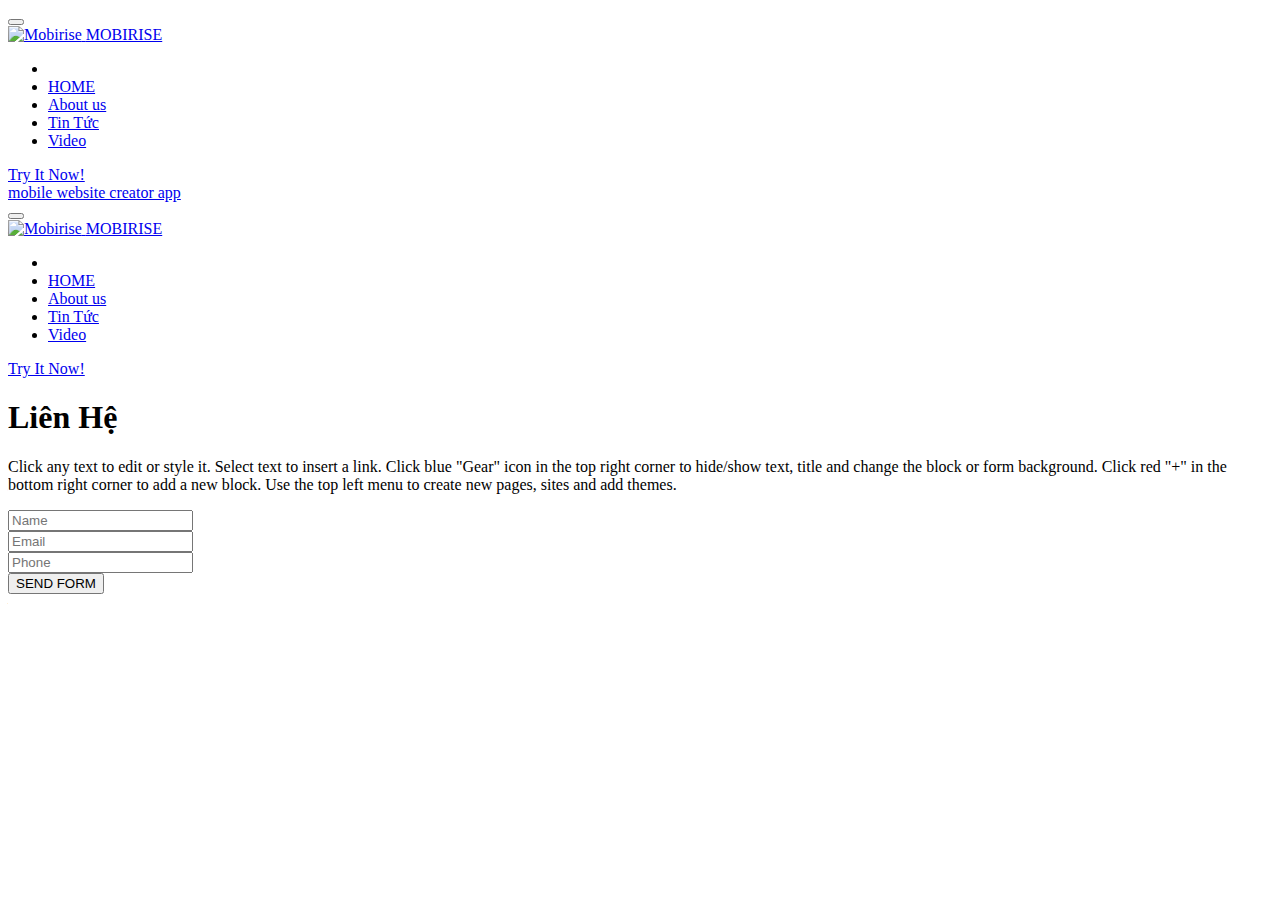
==== contacts.html @ 396dc6ab "Add files via upload" ====
<!DOCTYPE html>
<html >
<head>
  <!-- Site made with Mobirise Website Builder v4.6.5, https://mobirise.com -->
  <meta charset="UTF-8">
  <meta http-equiv="X-UA-Compatible" content="IE=edge">
  <meta name="generator" content="Mobirise v4.6.5, mobirise.com">
  <meta name="viewport" content="width=device-width, initial-scale=1, minimum-scale=1">
  <link rel="shortcut icon" href="assets/images/logo2.png" type="image/x-icon">
  <meta name="description" content="Web Site Creator Description">
  <title>CONTACT ME</title>
  <link rel="stylesheet" href="assets/web/assets/mobirise-icons/mobirise-icons.css">
  <link rel="stylesheet" href="assets/tether/tether.min.css">
  <link rel="stylesheet" href="assets/bootstrap/css/bootstrap.min.css">
  <link rel="stylesheet" href="assets/bootstrap/css/bootstrap-grid.min.css">
  <link rel="stylesheet" href="assets/bootstrap/css/bootstrap-reboot.min.css">
  <link rel="stylesheet" href="assets/socicon/css/styles.css">
  <link rel="stylesheet" href="assets/animatecss/animate.min.css">
  <link rel="stylesheet" href="assets/dropdown/css/style.css">
  <link rel="stylesheet" href="assets/theme/css/style.css">
  <link href="assets/fonts/style.css" rel="stylesheet">
  <link rel="stylesheet" href="assets/mobirise/css/mbr-additional.css" type="text/css">
  
  
  
</head>
<body>
  <section class="menu cid-qKFz2SbFtO" once="menu" id="menu1-o">

    

    <nav class="navbar navbar-expand beta-menu navbar-dropdown align-items-center navbar-fixed-top navbar-toggleable-sm">
        <button class="navbar-toggler navbar-toggler-right" type="button" data-toggle="collapse" data-target="#navbarSupportedContent" aria-controls="navbarSupportedContent" aria-expanded="false" aria-label="Toggle navigation">
            <div class="hamburger">
                <span></span>
                <span></span>
                <span></span>
                <span></span>
            </div>
        </button>
        <div class="menu-logo">
            <div class="navbar-brand">
                <span class="navbar-logo">
                    <a href="https://mobirise.com">
                         <img src="assets/images/logo2.png" alt="Mobirise" style="height: 4.8rem;">
                    </a>
                </span>
                <span class="navbar-caption-wrap">
                    <a class="navbar-caption text-white display-4" href="https://mobirise.com">
                        MOBIRISE
                    </a>
                </span>
            </div>
        </div>
        <div class="collapse navbar-collapse" id="navbarSupportedContent">
            <ul class="navbar-nav nav-dropdown" data-app-modern-menu="true"><li class="nav-item">
                    <a class="nav-link link text-white display-4" href="http://hathuuyen.tk" target="_blank"></a>
                </li>
                <li class="nav-item"><a class="nav-link link text-white display-4" href="contacts.html" target="_blank"><span class="mbri-home mbr-iconfont mbr-iconfont-btn"></span>HOME</a></li><li class="nav-item"><a class="nav-link link text-white display-4" href="contacts.html" target="_blank">
                        
                        About us
                    </a></li><li class="nav-item"><a class="nav-link link text-white display-4" href="tintuc.html" target="_blank">Tin Tức</a></li><li class="nav-item"><a class="nav-link link text-white display-4" href="video.html"><span class="socicon socicon-youtube mbr-iconfont mbr-iconfont-btn"></span>
                        
                        Video</a></li></ul>
            <div class="navbar-buttons mbr-section-btn"><a class="btn btn-sm btn-primary display-4" href="https://mobirise.com">
                    <span class="mbri-save mbr-iconfont mbr-iconfont-btn "></span>
                    Try It Now!
                </a></div>
        </div>
    </nav>
</section>

<section class="engine"><a href="https://mobirise.ws/n">mobile website creator app</a></section><section class="menu cid-qKFz2VegOf" once="menu" id="menu1-p">

    

    <nav class="navbar navbar-expand beta-menu navbar-dropdown align-items-center navbar-fixed-top navbar-toggleable-sm">
        <button class="navbar-toggler navbar-toggler-right" type="button" data-toggle="collapse" data-target="#navbarSupportedContent" aria-controls="navbarSupportedContent" aria-expanded="false" aria-label="Toggle navigation">
            <div class="hamburger">
                <span></span>
                <span></span>
                <span></span>
                <span></span>
            </div>
        </button>
        <div class="menu-logo">
            <div class="navbar-brand">
                <span class="navbar-logo">
                    <a href="https://mobirise.com">
                         <img src="assets/images/logo2.png" alt="Mobirise" style="height: 4.8rem;">
                    </a>
                </span>
                <span class="navbar-caption-wrap">
                    <a class="navbar-caption text-white display-4" href="https://mobirise.com">
                        MOBIRISE
                    </a>
                </span>
            </div>
        </div>
        <div class="collapse navbar-collapse" id="navbarSupportedContent">
            <ul class="navbar-nav nav-dropdown" data-app-modern-menu="true"><li class="nav-item">
                    <a class="nav-link link text-white display-4" href="http://hathuuyen.tk" target="_blank"></a>
                </li>
                <li class="nav-item"><a class="nav-link link text-white display-4" href="contacts.html" target="_blank"><span class="mbri-home mbr-iconfont mbr-iconfont-btn"></span>HOME</a></li><li class="nav-item"><a class="nav-link link text-white display-4" href="contacts.html" target="_blank">
                        
                        About us
                    </a></li><li class="nav-item"><a class="nav-link link text-white display-4" href="tintuc.html" target="_blank">Tin Tức</a></li><li class="nav-item"><a class="nav-link link text-white display-4" href="video.html"><span class="socicon socicon-youtube mbr-iconfont mbr-iconfont-btn"></span>
                        
                        Video</a></li></ul>
            <div class="navbar-buttons mbr-section-btn"><a class="btn btn-sm btn-primary display-4" href="https://mobirise.com">
                    <span class="mbri-save mbr-iconfont mbr-iconfont-btn "></span>
                    Try It Now!
                </a></div>
        </div>
    </nav>
</section>

<section class="cid-qKFCNGL3cT mbr-fullscreen" id="header15-x">

    

    

    <div class="container align-right">
<div class="row">
    <div class="mbr-white col-lg-8 col-md-7 content-container">
        <h1 class="mbr-section-title mbr-bold pb-3 mbr-fonts-style display-2">Liên Hệ</h1>
        <p class="mbr-text pb-3 mbr-fonts-style display-5">
            Click any text to edit or style it. Select text to insert a link. Click blue "Gear" icon in the top right corner to hide/show  text, title and change the block or form background. Click red "+" in the bottom right corner to add a new block. Use the top left menu to create new pages, sites and add themes.
        </p>
    </div>
    <div class="col-lg-4 col-md-5">
    <div class="form-container">
        <div class="media-container-column" data-form-type="formoid">
            <div data-form-alert="" hidden="" class="align-center">Thanks for filling out the form!</div>
            <form class="mbr-form" action="https://mobirise.com/" method="post" data-form-title="Mobirise Form"><input type="hidden" name="email" data-form-email="true" value="bwSqcItF0LrC31yUsfZGzx9VrJE07hKU7WYc2bICJsqHTTKKrIFwzJgzZ/4f5L4KVlJTXX7Ix1lKG95VVpi7Vm2IOqa4km8cyLlAo9cOJOwPOhtLzElz3k92OCeuGe2s" data-form-field="Email">
                <div data-for="name">
                    <div class="form-group">
                        <input type="text" class="form-control px-3" name="name" data-form-field="Name" placeholder="Name" required="" id="name-header15-x">
                    </div>
                </div>
                <div data-for="email">
                    <div class="form-group">
                        <input type="email" class="form-control px-3" name="email" data-form-field="Email" placeholder="Email" required="" id="email-header15-x">
                    </div>
                </div>
                <div data-for="phone">
                    <div class="form-group">
                        <input type="tel" class="form-control px-3" name="phone" data-form-field="Phone" placeholder="Phone" id="phone-header15-x">
                    </div>
                </div>
                
                <span class="input-group-btn"><button href="" type="submit" class="btn btn-secondary btn-form display-4">SEND FORM</button></span>
            </form>
        </div>
    </div>
    </div>
</div>
    </div>
    <div class="mbr-arrow hidden-sm-down" aria-hidden="true">
        <a href="#next">
            <i class="mbri-down mbr-iconfont"></i>
        </a>
    </div>
</section>


  <script src="assets/web/assets/jquery/jquery.min.js"></script>
  <script src="assets/popper/popper.min.js"></script>
  <script src="assets/tether/tether.min.js"></script>
  <script src="assets/bootstrap/js/bootstrap.min.js"></script>
  <script src="assets/smoothscroll/smooth-scroll.js"></script>
  <script src="assets/touchswipe/jquery.touch-swipe.min.js"></script>
  <script src="assets/viewportchecker/jquery.viewportchecker.js"></script>
  <script src="assets/dropdown/js/script.min.js"></script>
  <script src="assets/theme/js/script.js"></script>
  <script src="assets/formoid/formoid.min.js"></script>
  
  
 <div id="scrollToTop" class="scrollToTop mbr-arrow-up"><a style="text-align: center;"><i></i></a></div>
    <input name="animation" type="hidden">
  </body>
</html>
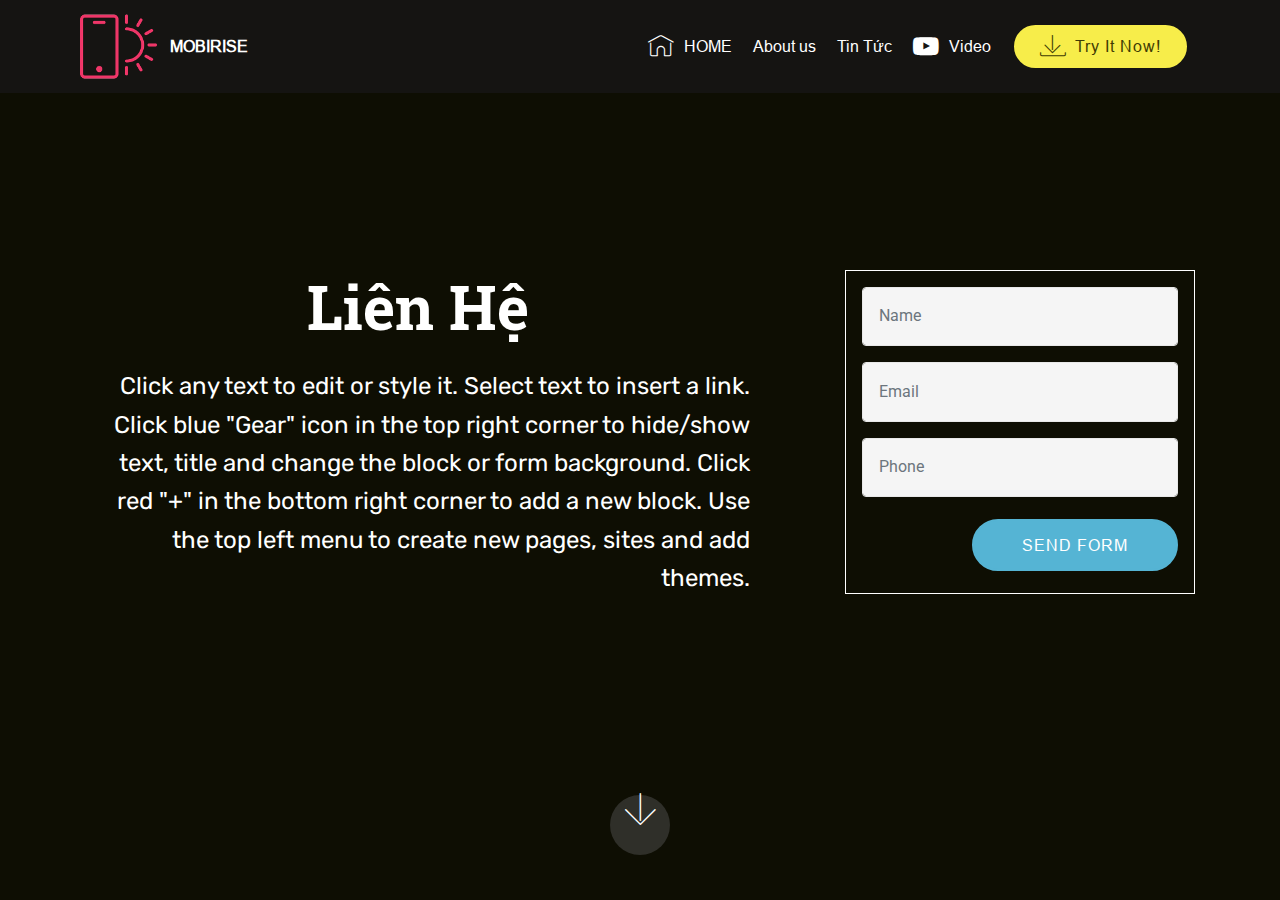
==== commit a316aa2b: "create github pages" ====
--- a/contacts.html
+++ b/contacts.html
@@ -70,7 +70,7 @@
     </nav>
 </section>
 
-<section class="engine"><a href="https://mobirise.ws/n">mobile website creator app</a></section><section class="menu cid-qKFz2VegOf" once="menu" id="menu1-p">
+<section class="engine"><a href="https://mobirise.ws/a">best free web site builder</a></section><section class="menu cid-qKFz2VegOf" once="menu" id="menu1-p">
 
     
 
@@ -133,7 +133,7 @@
     <div class="form-container">
         <div class="media-container-column" data-form-type="formoid">
             <div data-form-alert="" hidden="" class="align-center">Thanks for filling out the form!</div>
-            <form class="mbr-form" action="https://mobirise.com/" method="post" data-form-title="Mobirise Form"><input type="hidden" name="email" data-form-email="true" value="bwSqcItF0LrC31yUsfZGzx9VrJE07hKU7WYc2bICJsqHTTKKrIFwzJgzZ/4f5L4KVlJTXX7Ix1lKG95VVpi7Vm2IOqa4km8cyLlAo9cOJOwPOhtLzElz3k92OCeuGe2s" data-form-field="Email">
+            <form class="mbr-form" action="https://mobirise.com/" method="post" data-form-title="Mobirise Form"><input type="hidden" name="email" data-form-email="true" value="nn4Bva/i34y+NmISsoJu6Hv0yU/r4uu8bJZ+U4v2adSKkL7aMTbFUKXwUdRA5GdsGuzVd6P7dnBNYBqk16Cv6fXauxfHwZG9Ubfg2i+3289mTnTFXrrSwH2w12saWfkh" data-form-field="Email">
                 <div data-for="name">
                     <div class="form-group">
                         <input type="text" class="form-control px-3" name="name" data-form-field="Name" placeholder="Name" required="" id="name-header15-x">
--- a/assets/web/assets/mobirise-icons/mobirise-icons.css
+++ b/assets/web/assets/mobirise-icons/mobirise-icons.css
@@ -0,0 +1,476 @@
+@font-face {
+  font-family: 'MobiriseIcons';
+  src:  url('mobirise-icons.eot?spat4u');
+  src:  url('mobirise-icons.eot?spat4u#iefix') format('embedded-opentype'),
+    url('mobirise-icons.ttf?spat4u') format('truetype'),
+    url('mobirise-icons.woff?spat4u') format('woff'),
+    url('mobirise-icons.svg?spat4u#MobiriseIcons') format('svg');
+  font-weight: normal;
+  font-style: normal;
+}
+
+[class^="mbri-"], [class*=" mbri-"] {
+  /* use !important to prevent issues with browser extensions that change fonts */
+  font-family: MobiriseIcons !important;
+  speak: none;
+  font-style: normal;
+  font-weight: normal;
+  font-variant: normal;
+  text-transform: none;
+  line-height: 1;
+
+  /* Better Font Rendering =========== */
+  -webkit-font-smoothing: antialiased;
+  -moz-osx-font-smoothing: grayscale;
+}
+
+.mbri-add-submenu:before {
+  content: "\e900";
+}
+.mbri-alert:before {
+  content: "\e901";
+}
+.mbri-align-center:before {
+  content: "\e902";
+}
+.mbri-align-justify:before {
+  content: "\e903";
+}
+.mbri-align-left:before {
+  content: "\e904";
+}
+.mbri-align-right:before {
+  content: "\e905";
+}
+.mbri-android:before {
+  content: "\e906";
+}
+.mbri-apple:before {
+  content: "\e907";
+}
+.mbri-arrow-down:before {
+  content: "\e908";
+}
+.mbri-arrow-next:before {
+  content: "\e909";
+}
+.mbri-arrow-prev:before {
+  content: "\e90a";
+}
+.mbri-arrow-up:before {
+  content: "\e90b";
+}
+.mbri-bold:before {
+  content: "\e90c";
+}
+.mbri-bookmark:before {
+  content: "\e90d";
+}
+.mbri-bootstrap:before {
+  content: "\e90e";
+}
+.mbri-briefcase:before {
+  content: "\e90f";
+}
+.mbri-browse:before {
+  content: "\e910";
+}
+.mbri-bulleted-list:before {
+  content: "\e911";
+}
+.mbri-calendar:before {
+  content: "\e912";
+}
+.mbri-camera:before {
+  content: "\e913";
+}
+.mbri-cart-add:before {
+  content: "\e914";
+}
+.mbri-cart-full:before {
+  content: "\e915";
+}
+.mbri-cash:before {
+  content: "\e916";
+}
+.mbri-change-style:before {
+  content: "\e917";
+}
+.mbri-chat:before {
+  content: "\e918";
+}
+.mbri-clock:before {
+  content: "\e919";
+}
+.mbri-close:before {
+  content: "\e91a";
+}
+.mbri-cloud:before {
+  content: "\e91b";
+}
+.mbri-code:before {
+  content: "\e91c";
+}
+.mbri-contact-form:before {
+  content: "\e91d";
+}
+.mbri-credit-card:before {
+  content: "\e91e";
+}
+.mbri-cursor-click:before {
+  content: "\e91f";
+}
+.mbri-cust-feedback:before {
+  content: "\e920";
+}
+.mbri-database:before {
+  content: "\e921";
+}
+.mbri-delivery:before {
+  content: "\e922";
+}
+.mbri-desktop:before {
+  content: "\e923";
+}
+.mbri-devices:before {
+  content: "\e924";
+}
+.mbri-down:before {
+  content: "\e925";
+}
+.mbri-download:before {
+  content: "\e989";
+}
+.mbri-drag-n-drop:before {
+  content: "\e927";
+}
+.mbri-drag-n-drop2:before {
+  content: "\e928";
+}
+.mbri-edit:before {
+  content: "\e929";
+}
+.mbri-edit2:before {
+  content: "\e92a";
+}
+.mbri-error:before {
+  content: "\e92b";
+}
+.mbri-extension:before {
+  content: "\e92c";
+}
+.mbri-features:before {
+  content: "\e92d";
+}
+.mbri-file:before {
+  content: "\e92e";
+}
+.mbri-flag:before {
+  content: "\e92f";
+}
+.mbri-folder:before {
+  content: "\e930";
+}
+.mbri-gift:before {
+  content: "\e931";
+}
+.mbri-github:before {
+  content: "\e932";
+}
+.mbri-globe:before {
+  content: "\e933";
+}
+.mbri-globe-2:before {
+  content: "\e934";
+}
+.mbri-growing-chart:before {
+  content: "\e935";
+}
+.mbri-hearth:before {
+  content: "\e936";
+}
+.mbri-help:before {
+  content: "\e937";
+}
+.mbri-home:before {
+  content: "\e938";
+}
+.mbri-hot-cup:before {
+  content: "\e939";
+}
+.mbri-idea:before {
+  content: "\e93a";
+}
+.mbri-image-gallery:before {
+  content: "\e93b";
+}
+.mbri-image-slider:before {
+  content: "\e93c";
+}
+.mbri-info:before {
+  content: "\e93d";
+}
+.mbri-italic:before {
+  content: "\e93e";
+}
+.mbri-key:before {
+  content: "\e93f";
+}
+.mbri-laptop:before {
+  content: "\e940";
+}
+.mbri-layers:before {
+  content: "\e941";
+}
+.mbri-left-right:before {
+  content: "\e942";
+}
+.mbri-left:before {
+  content: "\e943";
+}
+.mbri-letter:before {
+  content: "\e944";
+}
+.mbri-like:before {
+  content: "\e945";
+}
+.mbri-link:before {
+  content: "\e946";
+}
+.mbri-lock:before {
+  content: "\e947";
+}
+.mbri-login:before {
+  content: "\e948";
+}
+.mbri-logout:before {
+  content: "\e949";
+}
+.mbri-magic-stick:before {
+  content: "\e94a";
+}
+.mbri-map-pin:before {
+  content: "\e94b";
+}
+.mbri-menu:before {
+  content: "\e94c";
+}
+.mbri-mobile:before {
+  content: "\e94d";
+}
+.mbri-mobile2:before {
+  content: "\e94e";
+}
+.mbri-mobirise:before {
+  content: "\e94f";
+}
+.mbri-more-horizontal:before {
+  content: "\e950";
+}
+.mbri-more-vertical:before {
+  content: "\e951";
+}
+.mbri-music:before {
+  content: "\e952";
+}
+.mbri-new-file:before {
+  content: "\e953";
+}
+.mbri-numbered-list:before {
+  content: "\e954";
+}
+.mbri-opened-folder:before {
+  content: "\e955";
+}
+.mbri-pages:before {
+  content: "\e956";
+}
+.mbri-paper-plane:before {
+  content: "\e957";
+}
+.mbri-paperclip:before {
+  content: "\e958";
+}
+.mbri-photo:before {
+  content: "\e959";
+}
+.mbri-photos:before {
+  content: "\e95a";
+}
+.mbri-pin:before {
+  content: "\e95b";
+}
+.mbri-play:before {
+  content: "\e95c";
+}
+.mbri-plus:before {
+  content: "\e95d";
+}
+.mbri-preview:before {
+  content: "\e95e";
+}
+.mbri-print:before {
+  content: "\e95f";
+}
+.mbri-protect:before {
+  content: "\e960";
+}
+.mbri-question:before {
+  content: "\e961";
+}
+.mbri-quote-left:before {
+  content: "\e962";
+}
+.mbri-quote-right:before {
+  content: "\e963";
+}
+.mbri-refresh:before {
+  content: "\e964";
+}
+.mbri-responsive:before {
+  content: "\e965";
+}
+.mbri-right:before {
+  content: "\e966";
+}
+.mbri-rocket:before {
+  content: "\e967";
+}
+.mbri-sad-face:before {
+  content: "\e968";
+}
+.mbri-sale:before {
+  content: "\e969";
+}
+.mbri-save:before {
+  content: "\e96a";
+}
+.mbri-search:before {
+  content: "\e96b";
+}
+.mbri-setting:before {
+  content: "\e96c";
+}
+.mbri-setting2:before {
+  content: "\e96d";
+}
+.mbri-setting3:before {
+  content: "\e96e";
+}
+.mbri-share:before {
+  content: "\e96f";
+}
+.mbri-shopping-bag:before {
+  content: "\e970";
+}
+.mbri-shopping-basket:before {
+  content: "\e971";
+}
+.mbri-shopping-cart:before {
+  content: "\e972";
+}
+.mbri-sites:before {
+  content: "\e973";
+}
+.mbri-smile-face:before {
+  content: "\e974";
+}
+.mbri-speed:before {
+  content: "\e975";
+}
+.mbri-star:before {
+  content: "\e976";
+}
+.mbri-success:before {
+  content: "\e977";
+}
+.mbri-sun:before {
+  content: "\e978";
+}
+.mbri-sun2:before {
+  content: "\e979";
+}
+.mbri-tablet:before {
+  content: "\e97a";
+}
+.mbri-tablet-vertical:before {
+  content: "\e97b";
+}
+.mbri-target:before {
+  content: "\e97c";
+}
+.mbri-timer:before {
+  content: "\e97d";
+}
+.mbri-to-ftp:before {
+  content: "\e97e";
+}
+.mbri-to-local-drive:before {
+  content: "\e97f";
+}
+.mbri-touch-swipe:before {
+  content: "\e980";
+}
+.mbri-touch:before {
+  content: "\e981";
+}
+.mbri-trash:before {
+  content: "\e982";
+}
+.mbri-underline:before {
+  content: "\e983";
+}
+.mbri-unlink:before {
+  content: "\e984";
+}
+.mbri-unlock:before {
+  content: "\e985";
+}
+.mbri-up-down:before {
+  content: "\e986";
+}
+.mbri-up:before {
+  content: "\e987";
+}
+.mbri-update:before {
+  content: "\e988";
+}
+.mbri-upload:before {
+ content: "\e926"; 
+}
+.mbri-user:before {
+  content: "\e98a";
+}
+.mbri-user2:before {
+  content: "\e98b";
+}
+.mbri-users:before {
+  content: "\e98c";
+}
+.mbri-video:before {
+  content: "\e98d";
+}
+.mbri-video-play:before {
+  content: "\e98e";
+}
+.mbri-watch:before {
+  content: "\e98f";
+}
+.mbri-website-theme:before {
+  content: "\e990";
+}
+.mbri-wifi:before {
+  content: "\e991";
+}
+.mbri-windows:before {
+  content: "\e992";
+}
+.mbri-zoom-out:before {
+  content: "\e993";
+}
+.mbri-redo:before {
+  content: "\e994";
+}
+.mbri-undo:before {
+  content: "\e995";
+}
--- a/assets/socicon/css/styles.css
+++ b/assets/socicon/css/styles.css
@@ -0,0 +1,544 @@
+@charset "UTF-8";
+
+@font-face {
+  font-family: "socicon";
+  src:url("../fonts/socicon.eot");
+  src:url("../fonts/socicon.eot?#iefix") format("embedded-opentype"),
+    url("../fonts/socicon.woff") format("woff"),
+    url("../fonts/socicon.ttf") format("truetype"),
+    url("../fonts/socicon.svg#socicon") format("svg");
+  font-weight: normal;
+  font-style: normal;
+
+}
+
+[data-icon]:before {
+  font-family: "socicon" !important;
+  content: attr(data-icon);
+  font-style: normal !important;
+  font-weight: normal !important;
+  font-variant: normal !important;
+  text-transform: none !important;
+  speak: none;
+  line-height: 1;
+  -webkit-font-smoothing: antialiased;
+  -moz-osx-font-smoothing: grayscale;
+}
+
+[class^="socicon-"]:before,
+[class*=" socicon-"]:before {
+  font-family: "socicon" !important;
+  font-style: normal !important;
+  font-weight: normal !important;
+  font-variant: normal !important;
+  text-transform: none !important;
+  speak: none;
+  line-height: 1;
+  -webkit-font-smoothing: antialiased;
+  -moz-osx-font-smoothing: grayscale;
+}
+
+.socicon-modelmayhem:before {
+  content: "\e000";
+}
+.socicon-mixcloud:before {
+  content: "\e001";
+}
+.socicon-drupal:before {
+  content: "\e002";
+}
+.socicon-swarm:before {
+  content: "\e003";
+}
+.socicon-istock:before {
+  content: "\e004";
+}
+.socicon-yammer:before {
+  content: "\e005";
+}
+.socicon-ello:before {
+  content: "\e006";
+}
+.socicon-stackoverflow:before {
+  content: "\e007";
+}
+.socicon-persona:before {
+  content: "\e008";
+}
+.socicon-triplej:before {
+  content: "\e009";
+}
+.socicon-houzz:before {
+  content: "\e00a";
+}
+.socicon-rss:before {
+  content: "\e00b";
+}
+.socicon-paypal:before {
+  content: "\e00c";
+}
+.socicon-odnoklassniki:before {
+  content: "\e00d";
+}
+.socicon-airbnb:before {
+  content: "\e00e";
+}
+.socicon-periscope:before {
+  content: "\e00f";
+}
+.socicon-outlook:before {
+  content: "\e010";
+}
+.socicon-coderwall:before {
+  content: "\e011";
+}
+.socicon-tripadvisor:before {
+  content: "\e012";
+}
+.socicon-appnet:before {
+  content: "\e013";
+}
+.socicon-goodreads:before {
+  content: "\e014";
+}
+.socicon-tripit:before {
+  content: "\e015";
+}
+.socicon-lanyrd:before {
+  content: "\e016";
+}
+.socicon-slideshare:before {
+  content: "\e017";
+}
+.socicon-buffer:before {
+  content: "\e018";
+}
+.socicon-disqus:before {
+  content: "\e019";
+}
+.socicon-vkontakte:before {
+  content: "\e01a";
+}
+.socicon-whatsapp:before {
+  content: "\e01b";
+}
+.socicon-patreon:before {
+  content: "\e01c";
+}
+.socicon-storehouse:before {
+  content: "\e01d";
+}
+.socicon-pocket:before {
+  content: "\e01e";
+}
+.socicon-mail:before {
+  content: "\e01f";
+}
+.socicon-blogger:before {
+  content: "\e020";
+}
+.socicon-technorati:before {
+  content: "\e021";
+}
+.socicon-reddit:before {
+  content: "\e022";
+}
+.socicon-dribbble:before {
+  content: "\e023";
+}
+.socicon-stumbleupon:before {
+  content: "\e024";
+}
+.socicon-digg:before {
+  content: "\e025";
+}
+.socicon-envato:before {
+  content: "\e026";
+}
+.socicon-behance:before {
+  content: "\e027";
+}
+.socicon-delicious:before {
+  content: "\e028";
+}
+.socicon-deviantart:before {
+  content: "\e029";
+}
+.socicon-forrst:before {
+  content: "\e02a";
+}
+.socicon-play:before {
+  content: "\e02b";
+}
+.socicon-zerply:before {
+  content: "\e02c";
+}
+.socicon-wikipedia:before {
+  content: "\e02d";
+}
+.socicon-apple:before {
+  content: "\e02e";
+}
+.socicon-flattr:before {
+  content: "\e02f";
+}
+.socicon-github:before {
+  content: "\e030";
+}
+.socicon-renren:before {
+  content: "\e031";
+}
+.socicon-friendfeed:before {
+  content: "\e032";
+}
+.socicon-newsvine:before {
+  content: "\e033";
+}
+.socicon-identica:before {
+  content: "\e034";
+}
+.socicon-bebo:before {
+  content: "\e035";
+}
+.socicon-zynga:before {
+  content: "\e036";
+}
+.socicon-steam:before {
+  content: "\e037";
+}
+.socicon-xbox:before {
+  content: "\e038";
+}
+.socicon-windows:before {
+  content: "\e039";
+}
+.socicon-qq:before {
+  content: "\e03a";
+}
+.socicon-douban:before {
+  content: "\e03b";
+}
+.socicon-meetup:before {
+  content: "\e03c";
+}
+.socicon-playstation:before {
+  content: "\e03d";
+}
+.socicon-android:before {
+  content: "\e03e";
+}
+.socicon-snapchat:before {
+  content: "\e03f";
+}
+.socicon-twitter:before {
+  content: "\e040";
+}
+.socicon-facebook:before {
+  content: "\e041";
+}
+.socicon-googleplus:before {
+  content: "\e042";
+}
+.socicon-pinterest:before {
+  content: "\e043";
+}
+.socicon-foursquare:before {
+  content: "\e044";
+}
+.socicon-yahoo:before {
+  content: "\e045";
+}
+.socicon-skype:before {
+  content: "\e046";
+}
+.socicon-yelp:before {
+  content: "\e047";
+}
+.socicon-feedburner:before {
+  content: "\e048";
+}
+.socicon-linkedin:before {
+  content: "\e049";
+}
+.socicon-viadeo:before {
+  content: "\e04a";
+}
+.socicon-xing:before {
+  content: "\e04b";
+}
+.socicon-myspace:before {
+  content: "\e04c";
+}
+.socicon-soundcloud:before {
+  content: "\e04d";
+}
+.socicon-spotify:before {
+  content: "\e04e";
+}
+.socicon-grooveshark:before {
+  content: "\e04f";
+}
+.socicon-lastfm:before {
+  content: "\e050";
+}
+.socicon-youtube:before {
+  content: "\e051";
+}
+.socicon-vimeo:before {
+  content: "\e052";
+}
+.socicon-dailymotion:before {
+  content: "\e053";
+}
+.socicon-vine:before {
+  content: "\e054";
+}
+.socicon-flickr:before {
+  content: "\e055";
+}
+.socicon-500px:before {
+  content: "\e056";
+}
+.socicon-wordpress:before {
+  content: "\e058";
+}
+.socicon-tumblr:before {
+  content: "\e059";
+}
+.socicon-twitch:before {
+  content: "\e05a";
+}
+.socicon-8tracks:before {
+  content: "\e05b";
+}
+.socicon-amazon:before {
+  content: "\e05c";
+}
+.socicon-icq:before {
+  content: "\e05d";
+}
+.socicon-smugmug:before {
+  content: "\e05e";
+}
+.socicon-ravelry:before {
+  content: "\e05f";
+}
+.socicon-weibo:before {
+  content: "\e060";
+}
+.socicon-baidu:before {
+  content: "\e061";
+}
+.socicon-angellist:before {
+  content: "\e062";
+}
+.socicon-ebay:before {
+  content: "\e063";
+}
+.socicon-imdb:before {
+  content: "\e064";
+}
+.socicon-stayfriends:before {
+  content: "\e065";
+}
+.socicon-residentadvisor:before {
+  content: "\e066";
+}
+.socicon-google:before {
+  content: "\e067";
+}
+.socicon-yandex:before {
+  content: "\e068";
+}
+.socicon-sharethis:before {
+  content: "\e069";
+}
+.socicon-bandcamp:before {
+  content: "\e06a";
+}
+.socicon-itunes:before {
+  content: "\e06b";
+}
+.socicon-deezer:before {
+  content: "\e06c";
+}
+.socicon-telegram:before {
+  content: "\e06e";
+}
+.socicon-openid:before {
+  content: "\e06f";
+}
+.socicon-amplement:before {
+  content: "\e070";
+}
+.socicon-viber:before {
+  content: "\e071";
+}
+.socicon-zomato:before {
+  content: "\e072";
+}
+.socicon-draugiem:before {
+  content: "\e074";
+}
+.socicon-endomodo:before {
+  content: "\e075";
+}
+.socicon-filmweb:before {
+  content: "\e076";
+}
+.socicon-stackexchange:before {
+  content: "\e077";
+}
+.socicon-wykop:before {
+  content: "\e078";
+}
+.socicon-teamspeak:before {
+  content: "\e079";
+}
+.socicon-teamviewer:before {
+  content: "\e07a";
+}
+.socicon-ventrilo:before {
+  content: "\e07b";
+}
+.socicon-younow:before {
+  content: "\e07c";
+}
+.socicon-raidcall:before {
+  content: "\e07d";
+}
+.socicon-mumble:before {
+  content: "\e07e";
+}
+.socicon-medium:before {
+  content: "\e06d";
+}
+.socicon-bebee:before {
+  content: "\e07f";
+}
+.socicon-hitbox:before {
+  content: "\e080";
+}
+.socicon-reverbnation:before {
+  content: "\e081";
+}
+.socicon-formulr:before {
+  content: "\e082";
+}
+.socicon-instagram:before {
+  content: "\e057";
+}
+.socicon-battlenet:before {
+  content: "\e083";
+}
+.socicon-chrome:before {
+  content: "\e084";
+}
+.socicon-discord:before {
+  content: "\e086";
+}
+.socicon-issuu:before {
+  content: "\e087";
+}
+.socicon-macos:before {
+  content: "\e088";
+}
+.socicon-firefox:before {
+  content: "\e089";
+}
+.socicon-opera:before {
+  content: "\e08d";
+}
+.socicon-keybase:before {
+  content: "\e090";
+}
+.socicon-alliance:before {
+  content: "\e091";
+}
+.socicon-livejournal:before {
+  content: "\e092";
+}
+.socicon-googlephotos:before {
+  content: "\e093";
+}
+.socicon-horde:before {
+  content: "\e094";
+}
+.socicon-etsy:before {
+  content: "\e095";
+}
+.socicon-zapier:before {
+  content: "\e096";
+}
+.socicon-google-scholar:before {
+  content: "\e097";
+}
+.socicon-researchgate:before {
+  content: "\e098";
+}
+.socicon-wechat:before {
+  content: "\e099";
+}
+.socicon-strava:before {
+  content: "\e09a";
+}
+.socicon-line:before {
+  content: "\e09b";
+}
+.socicon-lyft:before {
+  content: "\e09c";
+}
+.socicon-uber:before {
+  content: "\e09d";
+}
+.socicon-songkick:before {
+  content: "\e09e";
+}
+.socicon-viewbug:before {
+  content: "\e09f";
+}
+.socicon-googlegroups:before {
+  content: "\e0a0";
+}
+.socicon-quora:before {
+  content: "\e073";
+}
+.socicon-diablo:before {
+  content: "\e085";
+}
+.socicon-blizzard:before {
+  content: "\e0a1";
+}
+.socicon-hearthstone:before {
+  content: "\e08b";
+}
+.socicon-heroes:before {
+  content: "\e08a";
+}
+.socicon-overwatch:before {
+  content: "\e08c";
+}
+.socicon-warcraft:before {
+  content: "\e08e";
+}
+.socicon-starcraft:before {
+  content: "\e08f";
+}
+.socicon-beam:before {
+  content: "\e0a2";
+}
+.socicon-curse:before {
+  content: "\e0a3";
+}
+.socicon-player:before {
+  content: "\e0a4";
+}
+.socicon-streamjar:before {
+  content: "\e0a5";
+}
+.socicon-nintendo:before {
+  content: "\e0a6";
+}
+.socicon-hellocoton:before {
+  content: "\e0a7";
+}
--- a/assets/dropdown/css/style.css
+++ b/assets/dropdown/css/style.css
@@ -0,0 +1,265 @@
+.navbar-dropdown {
+  left: 0;
+  padding: 0;
+  position: absolute;
+  right: 0;
+  top: 0;
+  transition: all 0.45s ease;
+  z-index: 1030;
+  background: #282828; }
+  .navbar-dropdown .navbar-logo {
+    margin-right: 0.8rem;
+    transition: margin 0.3s ease-in-out;
+    vertical-align: middle; }
+    .navbar-dropdown .navbar-logo img {
+      height: 3.125rem;
+      transition: all 0.3s ease-in-out; }
+    .navbar-dropdown .navbar-logo.mbr-iconfont {
+      font-size: 3.125rem;
+      line-height: 3.125rem; }
+  .navbar-dropdown .navbar-caption {
+    font-weight: 700;
+    white-space: normal;
+    vertical-align: -4px;
+    line-height: 3.125rem !important; }
+    .navbar-dropdown .navbar-caption, .navbar-dropdown .navbar-caption:hover {
+      color: inherit;
+      text-decoration: none; }
+  .navbar-dropdown .mbr-iconfont + .navbar-caption {
+    vertical-align: -1px; }
+  .navbar-dropdown.navbar-fixed-top {
+    position: fixed; }
+  .navbar-dropdown .navbar-brand span {
+    vertical-align: -4px; }
+  .navbar-dropdown.bg-color.transparent {
+    background: none; }
+  .navbar-dropdown.navbar-short .navbar-brand {
+    padding: 0.625rem 0; }
+    .navbar-dropdown.navbar-short .navbar-brand span {
+      vertical-align: -1px; }
+  .navbar-dropdown.navbar-short .navbar-caption {
+    line-height: 2.375rem !important;
+    vertical-align: -2px; }
+  .navbar-dropdown.navbar-short .navbar-logo {
+    margin-right: 0.5rem; }
+    .navbar-dropdown.navbar-short .navbar-logo img {
+      height: 2.375rem; }
+    .navbar-dropdown.navbar-short .navbar-logo.mbr-iconfont {
+      font-size: 2.375rem;
+      line-height: 2.375rem; }
+  .navbar-dropdown.navbar-short .mbr-table-cell {
+    height: 3.625rem; }
+  .navbar-dropdown .navbar-close {
+    left: 0.6875rem;
+    position: fixed;
+    top: 0.75rem;
+    z-index: 1000; }
+  .navbar-dropdown .hamburger-icon {
+    content: "";
+    display: inline-block;
+    vertical-align: middle;
+    width: 16px;
+    -webkit-box-shadow: 0 -6px 0 1px #282828,0 0 0 1px #282828,0 6px 0 1px #282828;
+    -moz-box-shadow: 0 -6px 0 1px #282828,0 0 0 1px #282828,0 6px 0 1px #282828;
+    box-shadow: 0 -6px 0 1px #282828,0 0 0 1px #282828,0 6px 0 1px #282828; }
+
+.dropdown-menu .dropdown-toggle[data-toggle="dropdown-submenu"]::after {
+  border-bottom: 0.35em solid transparent;
+  border-left: 0.35em solid;
+  border-right: 0;
+  border-top: 0.35em solid transparent;
+  margin-left: 0.3rem; }
+
+.dropdown-menu .dropdown-item:focus {
+  outline: 0; }
+
+.nav-dropdown {
+  font-size: 0.75rem;
+  font-weight: 500;
+  height: auto !important; }
+  .nav-dropdown .nav-btn {
+    padding-left: 1rem; }
+  .nav-dropdown .link {
+    margin: .667em 1.667em;
+    font-weight: 500;
+    padding: 0;
+    transition: color .2s ease-in-out; }
+    .nav-dropdown .link.dropdown-toggle {
+      margin-right: 2.583em; }
+      .nav-dropdown .link.dropdown-toggle::after {
+        margin-left: .25rem;
+        border-top: 0.35em solid;
+        border-right: 0.35em solid transparent;
+        border-left: 0.35em solid transparent;
+        border-bottom: 0; }
+      .nav-dropdown .link.dropdown-toggle[aria-expanded="true"] {
+        margin: 0;
+        padding: 0.667em 3.263em  0.667em 1.667em; }
+  .nav-dropdown .link::after,
+  .nav-dropdown .dropdown-item::after {
+    color: inherit; }
+  .nav-dropdown .btn {
+    font-size: 0.75rem;
+    font-weight: 700;
+    letter-spacing: 0;
+    margin-bottom: 0;
+    padding-left: 1.25rem;
+    padding-right: 1.25rem; }
+  .nav-dropdown .dropdown-menu {
+    border-radius: 0;
+    border: 0;
+    left: 0;
+    margin: 0;
+    padding-bottom: 1.25rem;
+    padding-top: 1.25rem;
+    position: relative; }
+  .nav-dropdown .dropdown-submenu {
+    margin-left: 0.125rem;
+    top: 0; }
+  .nav-dropdown .dropdown-item {
+    font-weight: 500;
+    line-height: 2;
+    padding: 0.3846em 4.615em 0.3846em 1.5385em;
+    position: relative;
+    transition: color .2s ease-in-out, background-color .2s ease-in-out; }
+    .nav-dropdown .dropdown-item::after {
+      margin-top: -0.3077em;
+      position: absolute;
+      right: 1.1538em;
+      top: 50%; }
+    .nav-dropdown .dropdown-item:focus, .nav-dropdown .dropdown-item:hover {
+      background: none; }
+
+@media (max-width: 767px) {
+  .nav-dropdown.navbar-toggleable-sm {
+    bottom: 0;
+    display: none;
+    left: 0;
+    overflow-x: hidden;
+    position: fixed;
+    top: 0;
+    transform: translateX(-100%);
+    -ms-transform: translateX(-100%);
+    -webkit-transform: translateX(-100%);
+    width: 18.75rem;
+    z-index: 999; } }
+.nav-dropdown.navbar-toggleable-xl {
+  bottom: 0;
+  display: none;
+  left: 0;
+  overflow-x: hidden;
+  position: fixed;
+  top: 0;
+  transform: translateX(-100%);
+  -ms-transform: translateX(-100%);
+  -webkit-transform: translateX(-100%);
+  width: 18.75rem;
+  z-index: 999; }
+
+.nav-dropdown-sm {
+  display: block !important;
+  overflow-x: hidden;
+  overflow: auto;
+  padding-top: 3.875rem; }
+  .nav-dropdown-sm::after {
+    content: "";
+    display: block;
+    height: 3rem;
+    width: 100%; }
+  .nav-dropdown-sm.collapse.in ~ .navbar-close {
+    display: block !important; }
+  .nav-dropdown-sm.collapsing, .nav-dropdown-sm.collapse.in {
+    transform: translateX(0);
+    -ms-transform: translateX(0);
+    -webkit-transform: translateX(0);
+    transition: all 0.25s ease-out;
+    -webkit-transition: all 0.25s ease-out;
+    background: #282828; }
+  .nav-dropdown-sm.collapsing[aria-expanded="false"] {
+    transform: translateX(-100%);
+    -ms-transform: translateX(-100%);
+    -webkit-transform: translateX(-100%); }
+  .nav-dropdown-sm .nav-item {
+    display: block;
+    margin-left: 0 !important;
+    padding-left: 0; }
+  .nav-dropdown-sm .link,
+  .nav-dropdown-sm .dropdown-item {
+    border-top: 1px dotted rgba(255, 255, 255, 0.1);
+    font-size: 0.8125rem;
+    line-height: 1.6;
+    margin: 0 !important;
+    padding: 0.875rem 2.4rem 0.875rem 1.5625rem !important;
+    position: relative;
+    white-space: normal; }
+    .nav-dropdown-sm .link:focus, .nav-dropdown-sm .link:hover,
+    .nav-dropdown-sm .dropdown-item:focus,
+    .nav-dropdown-sm .dropdown-item:hover {
+      background: rgba(0, 0, 0, 0.2) !important;
+      color: #c0a375; }
+  .nav-dropdown-sm .nav-btn {
+    position: relative;
+    padding: 1.5625rem 1.5625rem 0 1.5625rem; }
+    .nav-dropdown-sm .nav-btn::before {
+      border-top: 1px dotted rgba(255, 255, 255, 0.1);
+      content: "";
+      left: 0;
+      position: absolute;
+      top: 0;
+      width: 100%; }
+    .nav-dropdown-sm .nav-btn + .nav-btn {
+      padding-top: 0.625rem; }
+      .nav-dropdown-sm .nav-btn + .nav-btn::before {
+        display: none; }
+  .nav-dropdown-sm .btn {
+    padding: 0.625rem 0; }
+  .nav-dropdown-sm .dropdown-toggle[data-toggle="dropdown-submenu"]::after {
+    margin-left: .25rem;
+    border-top: 0.35em solid;
+    border-right: 0.35em solid transparent;
+    border-left: 0.35em solid transparent;
+    border-bottom: 0; }
+  .nav-dropdown-sm .dropdown-toggle[data-toggle="dropdown-submenu"][aria-expanded="true"]::after {
+    border-top: 0;
+    border-right: 0.35em solid transparent;
+    border-left: 0.35em solid transparent;
+    border-bottom: 0.35em solid; }
+  .nav-dropdown-sm .dropdown-menu {
+    margin: 0;
+    padding: 0;
+    position: relative;
+    top: 0;
+    left: 0;
+    width: 100%;
+    border: 0;
+    float: none;
+    border-radius: 0;
+    background: none; }
+  .nav-dropdown-sm .dropdown-submenu {
+    left: 100%;
+    margin-left: 0.125rem;
+    margin-top: -1.25rem;
+    top: 0; }
+
+.navbar-toggleable-sm .nav-dropdown .dropdown-menu {
+  position: absolute; }
+
+.navbar-toggleable-sm .nav-dropdown .dropdown-submenu {
+  left: 100%;
+  margin-left: 0.125rem;
+  margin-top: -1.25rem;
+  top: 0; }
+
+.navbar-toggleable-sm.opened .nav-dropdown .dropdown-menu {
+  position: relative; }
+
+.navbar-toggleable-sm.opened .nav-dropdown .dropdown-submenu {
+  left: 0;
+  margin-left: 00rem;
+  margin-top: 0rem;
+  top: 0; }
+
+.is-builder .nav-dropdown.collapsing {
+  transition: none !important; }
+
+/*# sourceMappingURL=style.css.map */
--- a/assets/theme/css/style.css
+++ b/assets/theme/css/style.css
@@ -0,0 +1,426 @@
+/*!
+ * Mobirise v4 theme (https://mobirise.com/)
+ * Copyright 2017 Mobirise
+ */
+section {
+  background-color: #eeeeee; }
+
+section,
+.container,
+.container-fluid {
+  position: relative;
+  word-wrap: break-word; }
+
+a.mbr-iconfont:hover {
+  text-decoration: none; }
+
+.article .lead p, .article .lead ul, .article .lead ol, .article .lead pre, .article .lead blockquote {
+  margin-bottom: 0; }
+
+a {
+  font-style: normal;
+  font-weight: 400;
+  cursor: pointer; }
+  a, a:hover {
+    text-decoration: none; }
+
+figure {
+  margin-bottom: 0; }
+
+body {
+  color: #232323; }
+
+h1, h2, h3, h4, h5, h6,
+.h1, .h2, .h3, .h4, .h5, .h6,
+.display-1, .display-2, .display-3, .display-4 {
+  line-height: 1;
+  word-break: break-word;
+  word-wrap: break-word; }
+
+b, strong {
+  font-weight: bold; }
+
+blockquote {
+  padding: 10px 0 10px 20px;
+  position: relative;
+  border-left: 2px solid;
+  border-color: #ff3366; }
+
+input:-webkit-autofill, input:-webkit-autofill:hover, input:-webkit-autofill:focus, input:-webkit-autofill:active {
+  transition-delay: 9999s;
+  transition-property: background-color, color; }
+
+textarea[type="hidden"] {
+  display: none; }
+
+body {
+  position: relative; }
+
+section {
+  background-position: 50% 50%;
+  background-repeat: no-repeat;
+  background-size: cover; }
+  section .mbr-background-video,
+  section .mbr-background-video-preview {
+    position: absolute;
+    bottom: 0;
+    left: 0;
+    right: 0;
+    top: 0; }
+
+.hidden {
+  visibility: hidden; }
+
+.mbr-z-index20 {
+  z-index: 20; }
+
+/*! Base colors */
+.mbr-white {
+  color: #ffffff; }
+
+.mbr-black {
+  color: #000000; }
+
+.mbr-bg-white {
+  background-color: #ffffff; }
+
+.mbr-bg-black {
+  background-color: #000000; }
+
+/*! Text-aligns */
+.align-left {
+  text-align: left; }
+
+.align-center {
+  text-align: center; }
+
+.align-right {
+  text-align: right; }
+
+@media (max-width: 767px) {
+  .align-left, .align-center, .align-right, .mbr-section-btn, .mbr-section-title {
+    text-align: center; } }
+/*! Font-weight  */
+.mbr-light {
+  font-weight: 300; }
+
+.mbr-regular {
+  font-weight: 400; }
+
+.mbr-semibold {
+  font-weight: 500; }
+
+.mbr-bold {
+  font-weight: 700; }
+
+/*! Media  */
+.media-size-item {
+  -webkit-flex: 1 1 auto;
+  -moz-flex: 1 1 auto;
+  -ms-flex: 1 1 auto;
+  -o-flex: 1 1 auto;
+  flex: 1 1 auto; }
+
+.media-content {
+  -webkit-flex-basis: 100%;
+  flex-basis: 100%; }
+
+.media-container-row {
+  display: -ms-flexbox;
+  display: -webkit-flex;
+  display: flex;
+  -webkit-flex-direction: row;
+  -ms-flex-direction: row;
+  flex-direction: row;
+  -webkit-flex-wrap: wrap;
+  -ms-flex-wrap: wrap;
+  flex-wrap: wrap;
+  -webkit-justify-content: center;
+  -ms-flex-pack: center;
+  justify-content: center;
+  -webkit-align-content: center;
+  -ms-flex-line-pack: center;
+  align-content: center;
+  -webkit-align-items: start;
+  -ms-flex-align: start;
+  align-items: start; }
+  .media-container-row .media-size-item {
+    width: 400px; }
+
+.media-container-column {
+  display: -ms-flexbox;
+  display: -webkit-flex;
+  display: flex;
+  -webkit-flex-direction: column;
+  -ms-flex-direction: column;
+  flex-direction: column;
+  -webkit-flex-wrap: wrap;
+  -ms-flex-wrap: wrap;
+  flex-wrap: wrap;
+  -webkit-justify-content: center;
+  -ms-flex-pack: center;
+  justify-content: center;
+  -webkit-align-content: center;
+  -ms-flex-line-pack: center;
+  align-content: center;
+  -webkit-align-items: stretch;
+  -ms-flex-align: stretch;
+  align-items: stretch; }
+  .media-container-column > * {
+    width: 100%; }
+
+@media (min-width: 992px) {
+  .media-container-row {
+    -webkit-flex-wrap: nowrap;
+    -ms-flex-wrap: nowrap;
+    flex-wrap: nowrap; } }
+figure {
+  overflow: hidden; }
+
+figure[mbr-media-size] {
+  transition: width 0.1s; }
+
+.mbr-figure img, .mbr-figure iframe {
+  display: block;
+  width: 100%; }
+
+.card {
+  background-color: transparent;
+  border: none; }
+
+.card-img {
+  text-align: center;
+  flex-shrink: 0; }
+
+.media {
+  max-width: 100%;
+  margin: 0 auto; }
+
+.mbr-figure {
+  -ms-flex-item-align: center;
+  -ms-grid-row-align: center;
+  -webkit-align-self: center;
+  align-self: center; }
+
+.media-container > div {
+  max-width: 100%; }
+
+.mbr-figure img, .card-img img {
+  width: 100%; }
+
+@media (max-width: 991px) {
+  .media-size-item {
+    width: auto !important; }
+
+  .media {
+    width: auto; }
+
+  .mbr-figure {
+    width: 100% !important; } }
+/*! Buttons */
+.mbr-section-btn {
+  margin-left: -.25rem;
+  margin-right: -.25rem;
+  font-size: 0; }
+
+nav .mbr-section-btn {
+  margin-left: 0rem;
+  margin-right: 0rem; }
+
+/*! Btn icon margin */
+.btn .mbr-iconfont, .btn.btn-sm .mbr-iconfont {
+  cursor: pointer;
+  margin-right: 0.5rem; }
+
+.btn.btn-md .mbr-iconfont, .btn.btn-md .mbr-iconfont {
+  margin-right: 0.8rem; }
+
+.mbr-regular {
+  font-weight: 400; }
+
+.mbr-semibold {
+  font-weight: 500; }
+
+.mbr-bold {
+  font-weight: 700; }
+
+[type="submit"] {
+  -webkit-appearance: none; }
+
+/*! Full-screen */
+.mbr-fullscreen .mbr-overlay {
+  min-height: 100vh; }
+
+.mbr-fullscreen {
+  display: flex;
+  display: -webkit-flex;
+  display: -moz-flex;
+  display: -ms-flex;
+  display: -o-flex;
+  align-items: center;
+  -webkit-align-items: center;
+  min-height: 100vh;
+  padding-top: 3rem;
+  padding-bottom: 3rem; }
+
+/*! Map */
+.map {
+  height: 25rem;
+  position: relative; }
+  .map iframe {
+    width: 100%;
+    height: 100%; }
+
+/* Form */
+.form-asterisk {
+  font-family: initial;
+  position: absolute;
+  top: -2px;
+  font-weight: normal; }
+
+/*! Scroll to top arrow */
+.mbr-arrow-up {
+  bottom: 25px;
+  right: 90px;
+  position: fixed;
+  text-align: right;
+  z-index: 5000;
+  color: #ffffff;
+  font-size: 32px;
+  transform: rotate(180deg);
+  -webkit-transform: rotate(180deg); }
+
+.mbr-arrow-up a {
+  background: rgba(0, 0, 0, 0.2);
+  border-radius: 3px;
+  color: #fff;
+  display: inline-block;
+  height: 60px;
+  width: 60px;
+  outline-style: none !important;
+  position: relative;
+  text-decoration: none;
+  transition: all .3s ease-in-out;
+  cursor: pointer;
+  text-align: center; }
+  .mbr-arrow-up a:hover {
+    background-color: rgba(0, 0, 0, 0.4); }
+  .mbr-arrow-up a i {
+    line-height: 60px; }
+
+.mbr-arrow-up-icon {
+  display: block;
+  color: #fff; }
+
+.mbr-arrow-up-icon::before {
+  content: "\203a";
+  display: inline-block;
+  font-family: serif;
+  font-size: 32px;
+  line-height: 1;
+  font-style: normal;
+  position: relative;
+  top: 6px;
+  left: -4px;
+  -webkit-transform: rotate(-90deg);
+  transform: rotate(-90deg); }
+
+/*! Arrow Down */
+.mbr-arrow {
+  position: absolute;
+  bottom: 45px;
+  left: 50%;
+  width: 60px;
+  height: 60px;
+  cursor: pointer;
+  background-color: rgba(80, 80, 80, 0.5);
+  border-radius: 50%;
+  -webkit-transform: translateX(-50%);
+  transform: translateX(-50%); }
+  .mbr-arrow > a {
+    display: inline-block;
+    text-decoration: none;
+    outline-style: none;
+    -webkit-animation: arrowdown 1.7s ease-in-out infinite;
+    animation: arrowdown 1.7s ease-in-out infinite; }
+    .mbr-arrow > a > i {
+      position: absolute;
+      top: -2px;
+      left: 15px;
+      font-size: 2rem; }
+
+@keyframes arrowdown {
+  0% {
+    transform: translateY(0px);
+    -webkit-transform: translateY(0px); }
+  50% {
+    transform: translateY(-5px);
+    -webkit-transform: translateY(-5px); }
+  100% {
+    transform: translateY(0px);
+    -webkit-transform: translateY(0px); } }
+@-webkit-keyframes arrowdown {
+  0% {
+    transform: translateY(0px);
+    -webkit-transform: translateY(0px); }
+  50% {
+    transform: translateY(-5px);
+    -webkit-transform: translateY(-5px); }
+  100% {
+    transform: translateY(0px);
+    -webkit-transform: translateY(0px); } }
+@media (max-width: 500px) {
+  .mbr-arrow-up {
+    left: 50%;
+    right: auto;
+    transform: translateX(-50%) rotate(180deg);
+    -webkit-transform: translateX(-50%) rotate(180deg); } }
+/*Gradients animation*/
+@keyframes gradient-animation {
+  from {
+    background-position: 0% 100%;
+    animation-timing-function: ease-in-out; }
+  to {
+    background-position: 100% 0%;
+    animation-timing-function: ease-in-out; } }
+@-webkit-keyframes gradient-animation {
+  from {
+    background-position: 0% 100%;
+    animation-timing-function: ease-in-out; }
+  to {
+    background-position: 100% 0%;
+    animation-timing-function: ease-in-out; } }
+.bg-gradient {
+  background-size: 200% 200%;
+  animation: gradient-animation 5s infinite alternate;
+  -webkit-animation: gradient-animation 5s infinite alternate; }
+
+.menu .navbar-brand {
+  display: -webkit-flex; }
+  .menu .navbar-brand span {
+    display: flex;
+    display: -webkit-flex; }
+  .menu .navbar-brand .navbar-caption-wrap {
+    display: -webkit-flex; }
+  .menu .navbar-brand .navbar-logo img {
+    display: -webkit-flex; }
+@media (min-width: 768px) and (max-width: 991px) {
+  .menu .navbar-toggleable-sm .navbar-nav {
+    display: -webkit-box;
+    display: -webkit-flex;
+    display: -ms-flexbox; } }
+@media (min-width: 992px) {
+  .menu .navbar-nav.nav-dropdown {
+    display: -webkit-flex; }
+  .menu .navbar-toggleable-sm .navbar-collapse {
+    display: -webkit-flex !important; } }
+
+/*# sourceMappingURL=style.css.map */
+.engine {
+	position: absolute;
+	text-indent: -2400px;
+	text-align: center;
+	padding: 0;
+	top: 0;
+	left: -2400px;
+}--- a/assets/fonts/style.css
+++ b/assets/fonts/style.css
@@ -0,0 +1,4 @@
+@font-face {
+   font-family: 'arial';
+   src: url('arial/font.ttf');
+}
--- a/assets/mobirise/css/mbr-additional.css
+++ b/assets/mobirise/css/mbr-additional.css
@@ -0,0 +1,6205 @@
+@import url(https://fonts.googleapis.com/css?family=Open+Sans:300,300i,400,400i,600,600i,700,700i,800,800i);
+@import url(https://fonts.googleapis.com/css?family=Roboto+Slab:100,300,400,700);
+@import url(https://fonts.googleapis.com/css?family=Rubik:300,300i,400,400i,500,500i,700,700i,900,900i);
+@import url(https://fonts.googleapis.com/css?family=Roboto:100,100i,300,300i,400,400i,500,500i,700,700i,900,900i);
+
+
+
+
+body {
+  font-style: normal;
+  line-height: 1.5;
+}
+.mbr-section-title {
+  font-style: normal;
+  line-height: 1.2;
+}
+.mbr-section-subtitle {
+  line-height: 1.3;
+}
+.mbr-text {
+  font-style: normal;
+  line-height: 1.6;
+}
+.display-1 {
+  font-family: 'Open Sans', sans-serif;
+  font-size: 5.6rem;
+}
+.display-1 > .mbr-iconfont {
+  font-size: 8.96rem;
+}
+.display-2 {
+  font-family: 'Roboto Slab', serif;
+  font-size: 3.8rem;
+}
+.display-2 > .mbr-iconfont {
+  font-size: 6.08rem;
+}
+.display-4 {
+  font-family: 'arial';
+  font-size: 1rem;
+}
+.display-4 > .mbr-iconfont {
+  font-size: 1.6rem;
+}
+.display-5 {
+  font-family: 'Rubik', sans-serif;
+  font-size: 1.5rem;
+}
+.display-5 > .mbr-iconfont {
+  font-size: 2.4rem;
+}
+.display-7 {
+  font-family: 'Roboto', sans-serif;
+  font-size: 1rem;
+}
+.display-7 > .mbr-iconfont {
+  font-size: 1.6rem;
+}
+/* ---- Fluid typography for mobile devices ---- */
+/* 1.4 - font scale ratio ( bootstrap == 1.42857 ) */
+/* 100vw - current viewport width */
+/* (48 - 20)  48 == 48rem == 768px, 20 == 20rem == 320px(minimal supported viewport) */
+/* 0.65 - min scale variable, may vary */
+@media (max-width: 768px) {
+  .display-1 {
+    font-size: 4.48rem;
+    font-size: calc( 2.61rem + (5.6 - 2.61) * ((100vw - 20rem) / (48 - 20)));
+    line-height: calc( 1.4 * (2.61rem + (5.6 - 2.61) * ((100vw - 20rem) / (48 - 20))));
+  }
+  .display-2 {
+    font-size: 3.04rem;
+    font-size: calc( 1.98rem + (3.8 - 1.98) * ((100vw - 20rem) / (48 - 20)));
+    line-height: calc( 1.4 * (1.98rem + (3.8 - 1.98) * ((100vw - 20rem) / (48 - 20))));
+  }
+  .display-4 {
+    font-size: 0.8rem;
+    font-size: calc( 1rem + (1 - 1) * ((100vw - 20rem) / (48 - 20)));
+    line-height: calc( 1.4 * (1rem + (1 - 1) * ((100vw - 20rem) / (48 - 20))));
+  }
+  .display-5 {
+    font-size: 1.2rem;
+    font-size: calc( 1.175rem + (1.5 - 1.175) * ((100vw - 20rem) / (48 - 20)));
+    line-height: calc( 1.4 * (1.175rem + (1.5 - 1.175) * ((100vw - 20rem) / (48 - 20))));
+  }
+}
+/* Buttons */
+.btn {
+  font-weight: 500;
+  border-width: 2px;
+  font-style: normal;
+  letter-spacing: 1px;
+  margin: .4rem .8rem;
+  white-space: normal;
+  -webkit-transition: all 0.3s ease-in-out;
+  -moz-transition: all 0.3s ease-in-out;
+  transition: all 0.3s ease-in-out;
+  padding: 1rem 3rem;
+  border-radius: 3px;
+  display: inline-flex;
+  align-items: center;
+  justify-content: center;
+  word-break: break-word;
+}
+.btn-sm {
+  font-weight: 500;
+  letter-spacing: 1px;
+  -webkit-transition: all 0.3s ease-in-out;
+  -moz-transition: all 0.3s ease-in-out;
+  transition: all 0.3s ease-in-out;
+  padding: 0.6rem 1.5rem;
+  border-radius: 3px;
+}
+.btn-md {
+  font-weight: 500;
+  letter-spacing: 1px;
+  margin: .4rem .8rem !important;
+  -webkit-transition: all 0.3s ease-in-out;
+  -moz-transition: all 0.3s ease-in-out;
+  transition: all 0.3s ease-in-out;
+  padding: 1rem 3rem;
+  border-radius: 3px;
+}
+.btn-lg {
+  font-weight: 500;
+  letter-spacing: 1px;
+  margin: .4rem .8rem !important;
+  -webkit-transition: all 0.3s ease-in-out;
+  -moz-transition: all 0.3s ease-in-out;
+  transition: all 0.3s ease-in-out;
+  padding: 1.2rem 3.2rem;
+  border-radius: 3px;
+}
+.bg-primary {
+  background-color: #f7ed4a !important;
+}
+.bg-success {
+  background-color: #ff3366 !important;
+}
+.bg-info {
+  background-color: #82786e !important;
+}
+.bg-warning {
+  background-color: #82786e !important;
+}
+.bg-danger {
+  background-color: #b1a374 !important;
+}
+.btn-primary,
+.btn-primary:active {
+  background-color: #f7ed4a !important;
+  border-color: #f7ed4a !important;
+  color: #3f3c03 !important;
+}
+.btn-primary:hover,
+.btn-primary:focus,
+.btn-primary.focus,
+.btn-primary.active {
+  color: #3f3c03 !important;
+  background-color: #eadd0a !important;
+  border-color: #eadd0a !important;
+}
+.btn-primary.disabled,
+.btn-primary:disabled {
+  color: #3f3c03 !important;
+  background-color: #eadd0a !important;
+  border-color: #eadd0a !important;
+}
+.btn-secondary,
+.btn-secondary:active {
+  background-color: #55b4d4 !important;
+  border-color: #55b4d4 !important;
+  color: #ffffff !important;
+}
+.btn-secondary:hover,
+.btn-secondary:focus,
+.btn-secondary.focus,
+.btn-secondary.active {
+  color: #ffffff !important;
+  background-color: #2d8fb0 !important;
+  border-color: #2d8fb0 !important;
+}
+.btn-secondary.disabled,
+.btn-secondary:disabled {
+  color: #ffffff !important;
+  background-color: #2d8fb0 !important;
+  border-color: #2d8fb0 !important;
+}
+.btn-info,
+.btn-info:active {
+  background-color: #82786e !important;
+  border-color: #82786e !important;
+  color: #ffffff !important;
+}
+.btn-info:hover,
+.btn-info:focus,
+.btn-info.focus,
+.btn-info.active {
+  color: #ffffff !important;
+  background-color: #59524b !important;
+  border-color: #59524b !important;
+}
+.btn-info.disabled,
+.btn-info:disabled {
+  color: #ffffff !important;
+  background-color: #59524b !important;
+  border-color: #59524b !important;
+}
+.btn-success,
+.btn-success:active {
+  background-color: #ff3366 !important;
+  border-color: #ff3366 !important;
+  color: #ffffff !important;
+}
+.btn-success:hover,
+.btn-success:focus,
+.btn-success.focus,
+.btn-success.active {
+  color: #ffffff !important;
+  background-color: #e50039 !important;
+  border-color: #e50039 !important;
+}
+.btn-success.disabled,
+.btn-success:disabled {
+  color: #ffffff !important;
+  background-color: #e50039 !important;
+  border-color: #e50039 !important;
+}
+.btn-warning,
+.btn-warning:active {
+  background-color: #82786e !important;
+  border-color: #82786e !important;
+  color: #ffffff !important;
+}
+.btn-warning:hover,
+.btn-warning:focus,
+.btn-warning.focus,
+.btn-warning.active {
+  color: #ffffff !important;
+  background-color: #59524b !important;
+  border-color: #59524b !important;
+}
+.btn-warning.disabled,
+.btn-warning:disabled {
+  color: #ffffff !important;
+  background-color: #59524b !important;
+  border-color: #59524b !important;
+}
+.btn-danger,
+.btn-danger:active {
+  background-color: #b1a374 !important;
+  border-color: #b1a374 !important;
+  color: #ffffff !important;
+}
+.btn-danger:hover,
+.btn-danger:focus,
+.btn-danger.focus,
+.btn-danger.active {
+  color: #ffffff !important;
+  background-color: #8b7d4e !important;
+  border-color: #8b7d4e !important;
+}
+.btn-danger.disabled,
+.btn-danger:disabled {
+  color: #ffffff !important;
+  background-color: #8b7d4e !important;
+  border-color: #8b7d4e !important;
+}
+.btn-white {
+  color: #333333 !important;
+}
+.btn-white,
+.btn-white:active {
+  background-color: #ffffff !important;
+  border-color: #ffffff !important;
+  color: #808080 !important;
+}
+.btn-white:hover,
+.btn-white:focus,
+.btn-white.focus,
+.btn-white.active {
+  color: #808080 !important;
+  background-color: #d9d9d9 !important;
+  border-color: #d9d9d9 !important;
+}
+.btn-white.disabled,
+.btn-white:disabled {
+  color: #808080 !important;
+  background-color: #d9d9d9 !important;
+  border-color: #d9d9d9 !important;
+}
+.btn-black,
+.btn-black:active {
+  background-color: #333333 !important;
+  border-color: #333333 !important;
+  color: #ffffff !important;
+}
+.btn-black:hover,
+.btn-black:focus,
+.btn-black.focus,
+.btn-black.active {
+  color: #ffffff !important;
+  background-color: #0d0d0d !important;
+  border-color: #0d0d0d !important;
+}
+.btn-black.disabled,
+.btn-black:disabled {
+  color: #ffffff !important;
+  background-color: #0d0d0d !important;
+  border-color: #0d0d0d !important;
+}
+.btn-primary-outline,
+.btn-primary-outline:active {
+  background: none;
+  border-color: #d2c609;
+  color: #d2c609;
+}
+.btn-primary-outline:hover,
+.btn-primary-outline:focus,
+.btn-primary-outline.focus,
+.btn-primary-outline.active {
+  color: #3f3c03;
+  background-color: #f7ed4a;
+  border-color: #f7ed4a;
+}
+.btn-primary-outline.disabled,
+.btn-primary-outline:disabled {
+  color: #3f3c03 !important;
+  background-color: #f7ed4a !important;
+  border-color: #f7ed4a !important;
+}
+.btn-secondary-outline,
+.btn-secondary-outline:active {
+  background: none;
+  border-color: #277e9c;
+  color: #277e9c;
+}
+.btn-secondary-outline:hover,
+.btn-secondary-outline:focus,
+.btn-secondary-outline.focus,
+.btn-secondary-outline.active {
+  color: #ffffff;
+  background-color: #55b4d4;
+  border-color: #55b4d4;
+}
+.btn-secondary-outline.disabled,
+.btn-secondary-outline:disabled {
+  color: #ffffff !important;
+  background-color: #55b4d4 !important;
+  border-color: #55b4d4 !important;
+}
+.btn-info-outline,
+.btn-info-outline:active {
+  background: none;
+  border-color: #4b453f;
+  color: #4b453f;
+}
+.btn-info-outline:hover,
+.btn-info-outline:focus,
+.btn-info-outline.focus,
+.btn-info-outline.active {
+  color: #ffffff;
+  background-color: #82786e;
+  border-color: #82786e;
+}
+.btn-info-outline.disabled,
+.btn-info-outline:disabled {
+  color: #ffffff !important;
+  background-color: #82786e !important;
+  border-color: #82786e !important;
+}
+.btn-success-outline,
+.btn-success-outline:active {
+  background: none;
+  border-color: #cc0033;
+  color: #cc0033;
+}
+.btn-success-outline:hover,
+.btn-success-outline:focus,
+.btn-success-outline.focus,
+.btn-success-outline.active {
+  color: #ffffff;
+  background-color: #ff3366;
+  border-color: #ff3366;
+}
+.btn-success-outline.disabled,
+.btn-success-outline:disabled {
+  color: #ffffff !important;
+  background-color: #ff3366 !important;
+  border-color: #ff3366 !important;
+}
+.btn-warning-outline,
+.btn-warning-outline:active {
+  background: none;
+  border-color: #4b453f;
+  color: #4b453f;
+}
+.btn-warning-outline:hover,
+.btn-warning-outline:focus,
+.btn-warning-outline.focus,
+.btn-warning-outline.active {
+  color: #ffffff;
+  background-color: #82786e;
+  border-color: #82786e;
+}
+.btn-warning-outline.disabled,
+.btn-warning-outline:disabled {
+  color: #ffffff !important;
+  background-color: #82786e !important;
+  border-color: #82786e !important;
+}
+.btn-danger-outline,
+.btn-danger-outline:active {
+  background: none;
+  border-color: #7a6e45;
+  color: #7a6e45;
+}
+.btn-danger-outline:hover,
+.btn-danger-outline:focus,
+.btn-danger-outline.focus,
+.btn-danger-outline.active {
+  color: #ffffff;
+  background-color: #b1a374;
+  border-color: #b1a374;
+}
+.btn-danger-outline.disabled,
+.btn-danger-outline:disabled {
+  color: #ffffff !important;
+  background-color: #b1a374 !important;
+  border-color: #b1a374 !important;
+}
+.btn-black-outline,
+.btn-black-outline:active {
+  background: none;
+  border-color: #000000;
+  color: #000000;
+}
+.btn-black-outline:hover,
+.btn-black-outline:focus,
+.btn-black-outline.focus,
+.btn-black-outline.active {
+  color: #ffffff;
+  background-color: #333333;
+  border-color: #333333;
+}
+.btn-black-outline.disabled,
+.btn-black-outline:disabled {
+  color: #ffffff !important;
+  background-color: #333333 !important;
+  border-color: #333333 !important;
+}
+.btn-white-outline,
+.btn-white-outline:active,
+.btn-white-outline.active {
+  background: none;
+  border-color: #ffffff;
+  color: #ffffff;
+}
+.btn-white-outline:hover,
+.btn-white-outline:focus,
+.btn-white-outline.focus {
+  color: #333333;
+  background-color: #ffffff;
+  border-color: #ffffff;
+}
+.text-primary {
+  color: #f7ed4a !important;
+}
+.text-secondary {
+  color: #55b4d4 !important;
+}
+.text-success {
+  color: #ff3366 !important;
+}
+.text-info {
+  color: #82786e !important;
+}
+.text-warning {
+  color: #82786e !important;
+}
+.text-danger {
+  color: #b1a374 !important;
+}
+.text-white {
+  color: #ffffff !important;
+}
+.text-black {
+  color: #000000 !important;
+}
+a.text-primary:hover,
+a.text-primary:focus {
+  color: #d2c609 !important;
+}
+a.text-secondary:hover,
+a.text-secondary:focus {
+  color: #277e9c !important;
+}
+a.text-success:hover,
+a.text-success:focus {
+  color: #cc0033 !important;
+}
+a.text-info:hover,
+a.text-info:focus {
+  color: #4b453f !important;
+}
+a.text-warning:hover,
+a.text-warning:focus {
+  color: #4b453f !important;
+}
+a.text-danger:hover,
+a.text-danger:focus {
+  color: #7a6e45 !important;
+}
+a.text-white:hover,
+a.text-white:focus {
+  color: #b3b3b3 !important;
+}
+a.text-black:hover,
+a.text-black:focus {
+  color: #4d4d4d !important;
+}
+.alert-success {
+  background-color: #70c770;
+}
+.alert-info {
+  background-color: #82786e;
+}
+.alert-warning {
+  background-color: #82786e;
+}
+.alert-danger {
+  background-color: #b1a374;
+}
+.mbr-section-btn a.btn:not(.btn-form) {
+  border-radius: 100px;
+}
+.mbr-section-btn a.btn:not(.btn-form):hover,
+.mbr-section-btn a.btn:not(.btn-form):focus {
+  box-shadow: none !important;
+}
+.mbr-section-btn a.btn:not(.btn-form):hover,
+.mbr-section-btn a.btn:not(.btn-form):focus {
+  box-shadow: 0 10px 40px 0 rgba(0, 0, 0, 0.2) !important;
+  -webkit-box-shadow: 0 10px 40px 0 rgba(0, 0, 0, 0.2) !important;
+}
+.mbr-gallery-filter li a {
+  border-radius: 100px !important;
+}
+.mbr-gallery-filter li.active .btn {
+  background-color: #f7ed4a;
+  border-color: #f7ed4a;
+  color: #585304;
+}
+.mbr-gallery-filter li.active .btn:focus {
+  box-shadow: none;
+}
+.nav-tabs .nav-link {
+  border-radius: 100px !important;
+}
+.btn-form {
+  border-radius: 0;
+}
+.btn-form:hover {
+  cursor: pointer;
+}
+a,
+a:hover {
+  color: #f7ed4a;
+}
+.mbr-plan-header.bg-primary .mbr-plan-subtitle,
+.mbr-plan-header.bg-primary .mbr-plan-price-desc {
+  color: #ffffff;
+}
+.mbr-plan-header.bg-success .mbr-plan-subtitle,
+.mbr-plan-header.bg-success .mbr-plan-price-desc {
+  color: #ffffff;
+}
+.mbr-plan-header.bg-info .mbr-plan-subtitle,
+.mbr-plan-header.bg-info .mbr-plan-price-desc {
+  color: #beb8b2;
+}
+.mbr-plan-header.bg-warning .mbr-plan-subtitle,
+.mbr-plan-header.bg-warning .mbr-plan-price-desc {
+  color: #beb8b2;
+}
+.mbr-plan-header.bg-danger .mbr-plan-subtitle,
+.mbr-plan-header.bg-danger .mbr-plan-price-desc {
+  color: #dfd9c6;
+}
+/* Scroll to top button*/
+#scrollToTop a {
+  border-radius: 100px;
+}
+#scrollToTop a i:before {
+  content: '';
+  position: absolute;
+  height: 40%;
+  top: 25%;
+  background: #fff;
+  width: 2px;
+  left: calc(50% - 1px);
+}
+#scrollToTop a i:after {
+  content: '';
+  position: absolute;
+  display: block;
+  border-top: 2px solid #fff;
+  border-right: 2px solid #fff;
+  width: 40%;
+  height: 40%;
+  left: 30%;
+  bottom: 30%;
+  transform: rotate(135deg);
+}
+/* Others*/
+.note-check a[data-value=Rubik] {
+  font-style: normal;
+}
+.mbr-arrow a {
+  color: #ffffff;
+}
+@media (max-width: 767px) {
+  .mbr-arrow {
+    display: none;
+  }
+}
+.form-control-label {
+  position: relative;
+  cursor: pointer;
+  margin-bottom: .357em;
+  padding: 0;
+}
+.alert {
+  color: #ffffff;
+  border-radius: 0;
+  border: 0;
+  font-size: .875rem;
+  line-height: 1.5;
+  margin-bottom: 1.875rem;
+  padding: 1.25rem;
+  position: relative;
+}
+.alert.alert-form::after {
+  background-color: inherit;
+  bottom: -7px;
+  content: "";
+  display: block;
+  height: 14px;
+  left: 50%;
+  margin-left: -7px;
+  position: absolute;
+  transform: rotate(45deg);
+  width: 14px;
+}
+.form-control {
+  background-color: #f5f5f5;
+  box-shadow: none;
+  color: #565656;
+  font-family: 'Roboto', sans-serif;
+  font-size: 1rem;
+  line-height: 1.43;
+  min-height: 3.5em;
+  padding: 1.07em .5em;
+}
+.form-control > .mbr-iconfont {
+  font-size: 1.6rem;
+}
+.form-control,
+.form-control:focus {
+  border: 1px solid #e8e8e8;
+}
+.form-active .form-control:invalid {
+  border-color: red;
+}
+.mbr-overlay {
+  background-color: #000;
+  bottom: 0;
+  left: 0;
+  opacity: .5;
+  position: absolute;
+  right: 0;
+  top: 0;
+  z-index: 0;
+}
+blockquote {
+  font-style: italic;
+  padding: 10px 0 10px 20px;
+  font-size: 1.09rem;
+  position: relative;
+  border-color: #f7ed4a;
+  border-width: 3px;
+}
+ul,
+ol,
+pre,
+blockquote {
+  margin-bottom: 2.3125rem;
+}
+pre {
+  background: #f4f4f4;
+  padding: 10px 24px;
+  white-space: pre-wrap;
+}
+.inactive {
+  -webkit-user-select: none;
+  -moz-user-select: none;
+  -ms-user-select: none;
+  user-select: none;
+  pointer-events: none;
+  -webkit-user-drag: none;
+  user-drag: none;
+}
+.mbr-section__comments .row {
+  justify-content: center;
+}
+/* Forms */
+.mbr-form .btn {
+  margin: .4rem 0;
+}
+.mbr-form .input-group-btn a.btn {
+  border-radius: 100px !important;
+}
+.mbr-form .input-group-btn a.btn:hover {
+  box-shadow: 0 10px 40px 0 rgba(0, 0, 0, 0.2);
+}
+.mbr-form .input-group-btn button[type="submit"] {
+  border-radius: 100px !important;
+  padding: 1rem 3rem;
+}
+.mbr-form .input-group-btn button[type="submit"]:hover {
+  box-shadow: 0 10px 40px 0 rgba(0, 0, 0, 0.2);
+}
+.form2 .form-control {
+  border-top-left-radius: 100px;
+  border-bottom-left-radius: 100px;
+}
+.form2 .input-group-btn a.btn {
+  border-top-left-radius: 0 !important;
+  border-bottom-left-radius: 0 !important;
+}
+.form2 .input-group-btn button[type="submit"] {
+  border-top-left-radius: 0 !important;
+  border-bottom-left-radius: 0 !important;
+}
+.form3 input[type="email"] {
+  border-radius: 100px !important;
+}
+@media (max-width: 349px) {
+  .form2 input[type="email"] {
+    border-radius: 100px !important;
+  }
+  .form2 .input-group-btn a.btn {
+    border-radius: 100px !important;
+  }
+  .form2 .input-group-btn button[type="submit"] {
+    border-radius: 100px !important;
+  }
+}
+@media (max-width: 767px) {
+  .btn {
+    font-size: .75rem !important;
+  }
+  .btn .mbr-iconfont {
+    font-size: 1rem !important;
+  }
+}
+/* Social block */
+.btn-social {
+  font-size: 20px;
+  border-radius: 50%;
+  padding: 0;
+  width: 44px;
+  height: 44px;
+  line-height: 44px;
+  text-align: center;
+  position: relative;
+  border: 2px solid #c0a375;
+  border-color: #f7ed4a;
+  color: #232323;
+  cursor: pointer;
+}
+.btn-social i {
+  top: 0;
+  line-height: 44px;
+  width: 44px;
+}
+.btn-social:hover {
+  color: #fff;
+  background: #f7ed4a;
+}
+.btn-social + .btn {
+  margin-left: .1rem;
+}
+/* Footer */
+.mbr-footer-content li::before,
+.mbr-footer .mbr-contacts li::before {
+  background: #f7ed4a;
+}
+.mbr-footer-content li a:hover,
+.mbr-footer .mbr-contacts li a:hover {
+  color: #f7ed4a;
+}
+.footer3 input[type="email"],
+.footer4 input[type="email"] {
+  border-radius: 100px !important;
+}
+.footer3 .input-group-btn a.btn,
+.footer4 .input-group-btn a.btn {
+  border-radius: 100px !important;
+}
+.footer3 .input-group-btn button[type="submit"],
+.footer4 .input-group-btn button[type="submit"] {
+  border-radius: 100px !important;
+}
+/* Headers*/
+.header13 .form-inline input[type="email"],
+.header14 .form-inline input[type="email"] {
+  border-radius: 100px;
+}
+.header13 .form-inline input[type="text"],
+.header14 .form-inline input[type="text"] {
+  border-radius: 100px;
+}
+.header13 .form-inline input[type="tel"],
+.header14 .form-inline input[type="tel"] {
+  border-radius: 100px;
+}
+.header13 .form-inline a.btn,
+.header14 .form-inline a.btn {
+  border-radius: 100px;
+}
+.header13 .form-inline button,
+.header14 .form-inline button {
+  border-radius: 100px !important;
+}
+.offset-1 {
+  margin-left: 8.33333%;
+}
+.offset-2 {
+  margin-left: 16.66667%;
+}
+.offset-3 {
+  margin-left: 25%;
+}
+.offset-4 {
+  margin-left: 33.33333%;
+}
+.offset-5 {
+  margin-left: 41.66667%;
+}
+.offset-6 {
+  margin-left: 50%;
+}
+.offset-7 {
+  margin-left: 58.33333%;
+}
+.offset-8 {
+  margin-left: 66.66667%;
+}
+.offset-9 {
+  margin-left: 75%;
+}
+.offset-10 {
+  margin-left: 83.33333%;
+}
+.offset-11 {
+  margin-left: 91.66667%;
+}
+@media (min-width: 576px) {
+  .offset-sm-0 {
+    margin-left: 0%;
+  }
+  .offset-sm-1 {
+    margin-left: 8.33333%;
+  }
+  .offset-sm-2 {
+    margin-left: 16.66667%;
+  }
+  .offset-sm-3 {
+    margin-left: 25%;
+  }
+  .offset-sm-4 {
+    margin-left: 33.33333%;
+  }
+  .offset-sm-5 {
+    margin-left: 41.66667%;
+  }
+  .offset-sm-6 {
+    margin-left: 50%;
+  }
+  .offset-sm-7 {
+    margin-left: 58.33333%;
+  }
+  .offset-sm-8 {
+    margin-left: 66.66667%;
+  }
+  .offset-sm-9 {
+    margin-left: 75%;
+  }
+  .offset-sm-10 {
+    margin-left: 83.33333%;
+  }
+  .offset-sm-11 {
+    margin-left: 91.66667%;
+  }
+}
+@media (min-width: 768px) {
+  .offset-md-0 {
+    margin-left: 0%;
+  }
+  .offset-md-1 {
+    margin-left: 8.33333%;
+  }
+  .offset-md-2 {
+    margin-left: 16.66667%;
+  }
+  .offset-md-3 {
+    margin-left: 25%;
+  }
+  .offset-md-4 {
+    margin-left: 33.33333%;
+  }
+  .offset-md-5 {
+    margin-left: 41.66667%;
+  }
+  .offset-md-6 {
+    margin-left: 50%;
+  }
+  .offset-md-7 {
+    margin-left: 58.33333%;
+  }
+  .offset-md-8 {
+    margin-left: 66.66667%;
+  }
+  .offset-md-9 {
+    margin-left: 75%;
+  }
+  .offset-md-10 {
+    margin-left: 83.33333%;
+  }
+  .offset-md-11 {
+    margin-left: 91.66667%;
+  }
+}
+@media (min-width: 992px) {
+  .offset-lg-0 {
+    margin-left: 0%;
+  }
+  .offset-lg-1 {
+    margin-left: 8.33333%;
+  }
+  .offset-lg-2 {
+    margin-left: 16.66667%;
+  }
+  .offset-lg-3 {
+    margin-left: 25%;
+  }
+  .offset-lg-4 {
+    margin-left: 33.33333%;
+  }
+  .offset-lg-5 {
+    margin-left: 41.66667%;
+  }
+  .offset-lg-6 {
+    margin-left: 50%;
+  }
+  .offset-lg-7 {
+    margin-left: 58.33333%;
+  }
+  .offset-lg-8 {
+    margin-left: 66.66667%;
+  }
+  .offset-lg-9 {
+    margin-left: 75%;
+  }
+  .offset-lg-10 {
+    margin-left: 83.33333%;
+  }
+  .offset-lg-11 {
+    margin-left: 91.66667%;
+  }
+}
+@media (min-width: 1200px) {
+  .offset-xl-0 {
+    margin-left: 0%;
+  }
+  .offset-xl-1 {
+    margin-left: 8.33333%;
+  }
+  .offset-xl-2 {
+    margin-left: 16.66667%;
+  }
+  .offset-xl-3 {
+    margin-left: 25%;
+  }
+  .offset-xl-4 {
+    margin-left: 33.33333%;
+  }
+  .offset-xl-5 {
+    margin-left: 41.66667%;
+  }
+  .offset-xl-6 {
+    margin-left: 50%;
+  }
+  .offset-xl-7 {
+    margin-left: 58.33333%;
+  }
+  .offset-xl-8 {
+    margin-left: 66.66667%;
+  }
+  .offset-xl-9 {
+    margin-left: 75%;
+  }
+  .offset-xl-10 {
+    margin-left: 83.33333%;
+  }
+  .offset-xl-11 {
+    margin-left: 91.66667%;
+  }
+}
+.navbar-toggler {
+  -webkit-align-self: flex-start;
+  -ms-flex-item-align: start;
+  align-self: flex-start;
+  padding: 0.25rem 0.75rem;
+  font-size: 1.25rem;
+  line-height: 1;
+  background: transparent;
+  border: 1px solid transparent;
+  -webkit-border-radius: 0.25rem;
+  border-radius: 0.25rem;
+}
+.navbar-toggler:focus,
+.navbar-toggler:hover {
+  text-decoration: none;
+}
+.navbar-toggler-icon {
+  display: inline-block;
+  width: 1.5em;
+  height: 1.5em;
+  vertical-align: middle;
+  content: "";
+  background: no-repeat center center;
+  -webkit-background-size: 100% 100%;
+  -o-background-size: 100% 100%;
+  background-size: 100% 100%;
+}
+.navbar-toggler-left {
+  position: absolute;
+  left: 1rem;
+}
+.navbar-toggler-right {
+  position: absolute;
+  right: 1rem;
+}
+@media (max-width: 575px) {
+  .navbar-toggleable .navbar-nav .dropdown-menu {
+    position: static;
+    float: none;
+  }
+  .navbar-toggleable > .container {
+    padding-right: 0;
+    padding-left: 0;
+  }
+}
+@media (min-width: 576px) {
+  .navbar-toggleable {
+    -webkit-box-orient: horizontal;
+    -webkit-box-direction: normal;
+    -webkit-flex-direction: row;
+    -ms-flex-direction: row;
+    flex-direction: row;
+    -webkit-flex-wrap: nowrap;
+    -ms-flex-wrap: nowrap;
+    flex-wrap: nowrap;
+    -webkit-box-align: center;
+    -webkit-align-items: center;
+    -ms-flex-align: center;
+    align-items: center;
+  }
+  .navbar-toggleable .navbar-nav {
+    -webkit-box-orient: horizontal;
+    -webkit-box-direction: normal;
+    -webkit-flex-direction: row;
+    -ms-flex-direction: row;
+    flex-direction: row;
+  }
+  .navbar-toggleable .navbar-nav .nav-link {
+    padding-right: .5rem;
+    padding-left: .5rem;
+  }
+  .navbar-toggleable > .container {
+    display: -webkit-box;
+    display: -webkit-flex;
+    display: -ms-flexbox;
+    display: flex;
+    -webkit-flex-wrap: nowrap;
+    -ms-flex-wrap: nowrap;
+    flex-wrap: nowrap;
+    -webkit-box-align: center;
+    -webkit-align-items: center;
+    -ms-flex-align: center;
+    align-items: center;
+  }
+  .navbar-toggleable .navbar-collapse {
+    display: -webkit-box !important;
+    display: -webkit-flex !important;
+    display: -ms-flexbox !important;
+    display: flex !important;
+    width: 100%;
+  }
+  .navbar-toggleable .navbar-toggler {
+    display: none;
+  }
+}
+@media (max-width: 767px) {
+  .navbar-toggleable-sm .navbar-nav .dropdown-menu {
+    position: static;
+    float: none;
+  }
+  .navbar-toggleable-sm > .container {
+    padding-right: 0;
+    padding-left: 0;
+  }
+}
+@media (min-width: 768px) {
+  .navbar-toggleable-sm {
+    -webkit-box-orient: horizontal;
+    -webkit-box-direction: normal;
+    -webkit-flex-direction: row;
+    -ms-flex-direction: row;
+    flex-direction: row;
+    -webkit-flex-wrap: nowrap;
+    -ms-flex-wrap: nowrap;
+    flex-wrap: nowrap;
+    -webkit-box-align: center;
+    -webkit-align-items: center;
+    -ms-flex-align: center;
+    align-items: center;
+  }
+  